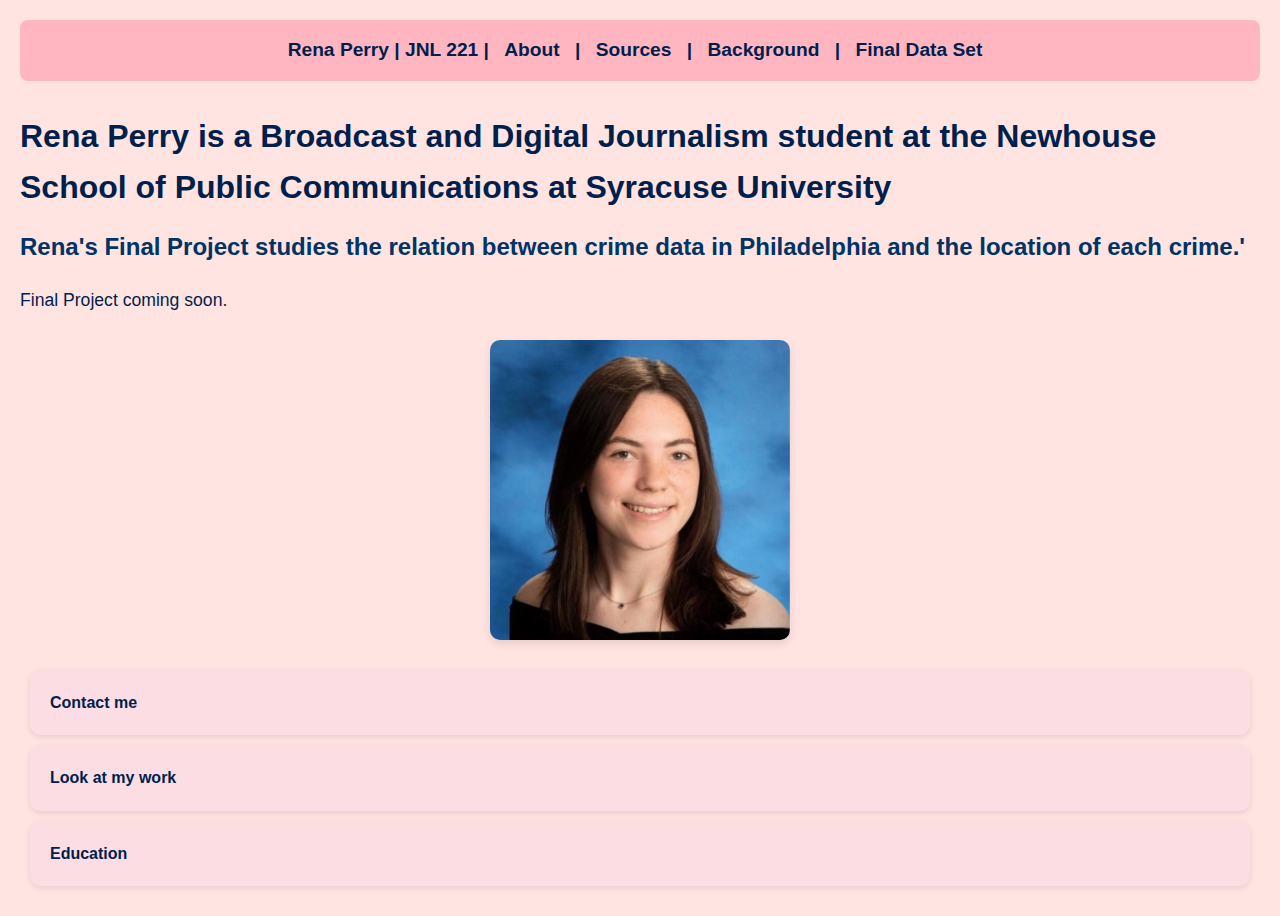
==== finalproject1/index.html @ ca8e7f2a "Add files via upload" ====
<!doctype html>
<html lang="en">
  <head>
    <meta charset="utf-8">

    <meta name="viewport" content="width=device-width, initial-scale=1">

    <link rel="stylesheet" href="main.css">

    <title>JNL 221 Final Project</title>

    <link href="https://cdn.jsdelivr.net/npm/bootstrap@5.2.2/dist/css/bootstrap.min.css" rel="stylesheet" integrity="sha384-Zenh87qX5JnK2Jl0vWa8Ck2rdkQ2Bzep5IDxbcnCeuOxjzrPF/et3URy9Bv1WTRi" crossorigin="anonymous">

  </head>
  <body>

    <!-- *********************************** -->
    <!-- Below is code for a header          -->
    <!-- *********************************** -->


    <div class="container">

      <div class="row">

        <header class="newheader">

          Rena Perry |  JNL 221 |  <a href="about/index.html">About</a>  | <a href="sources/index.html">Sources</a> | <a href="background/index.html">Background</a> |  <a href="final/index.html">Final Data Set</a> 

        </header>

      </div>

      <!-- *********************************** -->
      <!-- Below is code for headlines & text  -->
      <!-- *********************************** -->

      <div class="row">

        <div class="col">

          <h1>Rena Perry is a Broadcast and Digital Journalism student at the Newhouse School of Public Communications at Syracuse University</h1>

          <h2>Rena's Final Project studies the relation between crime data in Philadelphia and the location of each crime.'</h2>

<p> Final Project coming soon.</p>
      <!-- *********************************** -->
      <!-- Below is code for an image          -->
      <!-- *********************************** -->

          <img src="profilephoto.jpeg" alt="Picture of Rena Perry"/>

        
        </div>

      </div>

      <!-- *********************************** -->
      <!-- Below is how you create layout      -->
      <!-- *********************************** -->

      <div class="container text-center">
  
        <div class="row">

          <div class="col">Contact me</div>

          <div class="col">Look at my work</div>

          <div class="col">Education</div>

        </div>

      </div>


    <!-- *********************************** -->
    <!-- Below is required for bootstrap     -->
    <!-- *********************************** -->
    
    <script src="https://cdn.jsdelivr.net/npm/@popperjs/core@2.11.6/dist/umd/popper.min.js" integrity="sha384-oBqDVmMz9ATKxIep9tiCxS/Z9fNfEXiDAYTujMAeBAsjFuCZSmKbSSUnQlmh/jp3" crossorigin="anonymous"></script>

    <script src="https://cdn.jsdelivr.net/npm/bootstrap@5.2.2/dist/js/bootstrap.min.js" integrity="sha384-IDwe1+LCz02ROU9k972gdyvl+AESN10+x7tBKgc9I5HFtuNz0wWnPclzo6p9vxnk" crossorigin="anonymous"></script>

  </body>
</html>
---- finalproject1/main.css ----
/* Root colors and fonts */
:root {
    --color-bg: #ffe4e1;        /* light pink */
    --color-text: #001f4d;      /* dark blue */
    --color-accent: #ffb6c1;    /* lighter pink for accents */
    --font-main: 'Arial', sans-serif;
  }
  
  /* Reset basics */
  * {
    box-sizing: border-box;
    margin: 0;
    padding: 0;
  }
  
  body {
    background-color: var(--color-bg);
    color: var(--color-text);
    font-family: var(--font-main);
    line-height: 1.6;
    padding: 20px;
  }
  
  /* Header styles */
  .newheader {
    background-color: var(--color-accent);
    padding: 15px;
    text-align: center;
    font-size: 1.2rem;
    font-weight: bold;
    border-radius: 8px;
    margin-bottom: 30px;
  }
  
  .newheader a {
    color: var(--color-text);
    text-decoration: none;
    margin: 0 10px;
  }
  
  .newheader a:hover {
    text-decoration: underline;
  }
  
  /* Main headings */
  h1 {
    font-size: 2rem;
    margin-bottom: 15px;
  }
  
  h2 {
    font-size: 1.5rem;
    margin-bottom: 20px;
    color: #003366;
  }
  
  /* Paragraph */
  p {
    margin-bottom: 25px;
    font-size: 1.1rem;
  }
  
  /* Image styling */
  img {
    width: 40%;
    max-width: 300px;
    display: block;
    margin: 0 auto 30px auto;
    border-radius: 10px;
    box-shadow: 0 4px 10px rgba(0, 0, 0, 0.1);
  }
  
  /* Three-column footer area */
  .container.text-center .col {
    background-color: #fcdde4;
    padding: 20px;
    margin: 10px;
    border-radius: 10px;
    font-weight: bold;
    box-shadow: 0 2px 6px rgba(0,0,0,0.1);
  }
  
  /* Responsive tweaks */
  @media (max-width: 768px) {
    img {
      width: 80%;
    }
  
    .newheader {
      font-size: 1rem;
    }
  
    h1, h2 {
      text-align: center;
    }
  }
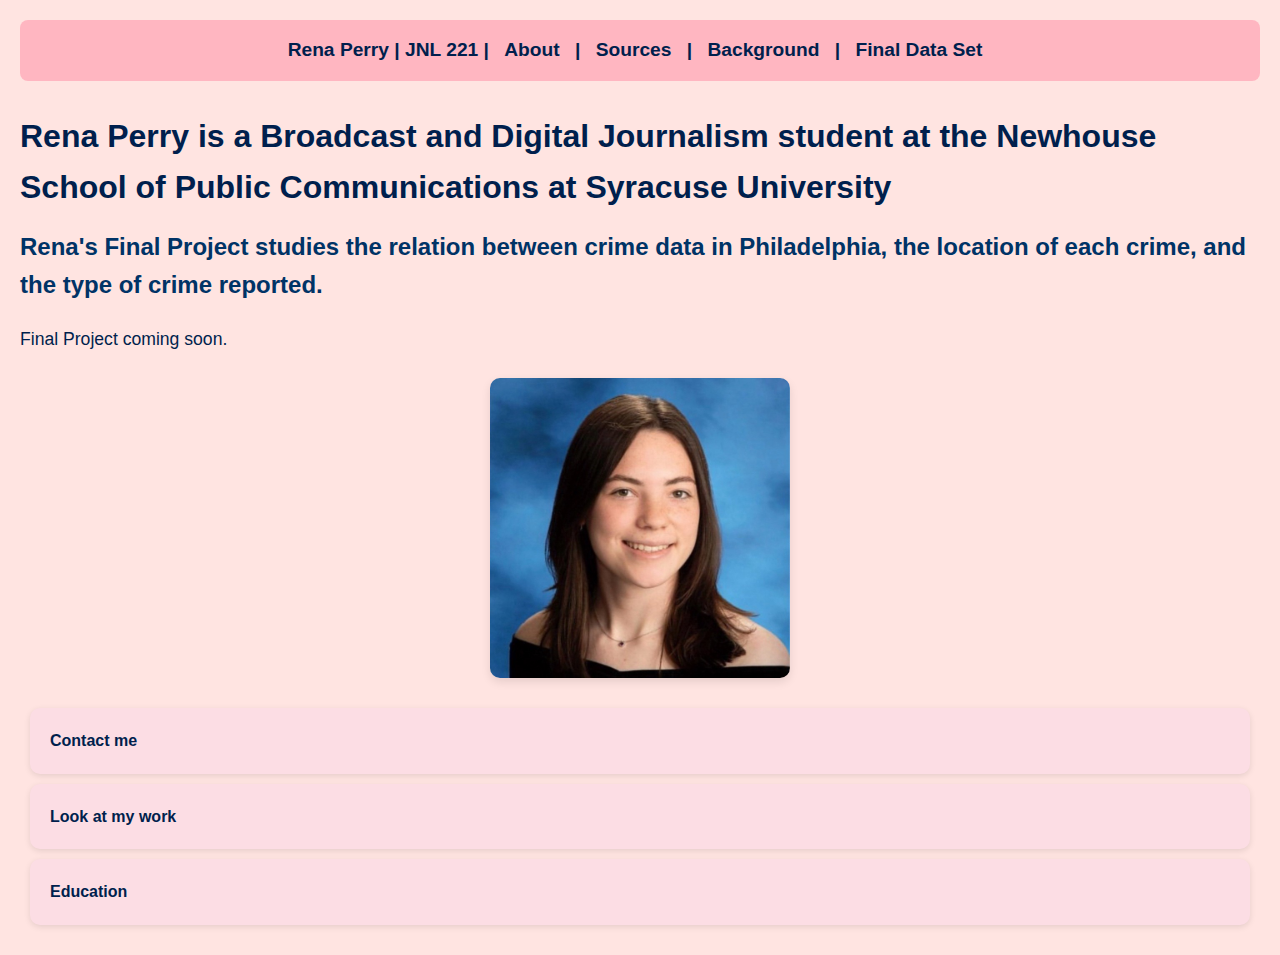
==== commit 8f08c01c: "Update index.html" ====
--- a/finalproject1/index.html
+++ b/finalproject1/index.html
@@ -41,7 +41,7 @@
 
           <h1>Rena Perry is a Broadcast and Digital Journalism student at the Newhouse School of Public Communications at Syracuse University</h1>
 
-          <h2>Rena's Final Project studies the relation between crime data in Philadelphia and the location of each crime.'</h2>
+          <h2>Rena's Final Project studies the relation between crime data in Philadelphia, the location of each crime, and the type of crime reported.</h2>
 
 <p> Final Project coming soon.</p>
       <!-- *********************************** -->
@@ -83,4 +83,4 @@
     <script src="https://cdn.jsdelivr.net/npm/bootstrap@5.2.2/dist/js/bootstrap.min.js" integrity="sha384-IDwe1+LCz02ROU9k972gdyvl+AESN10+x7tBKgc9I5HFtuNz0wWnPclzo6p9vxnk" crossorigin="anonymous"></script>
 
   </body>
-</html>+</html>
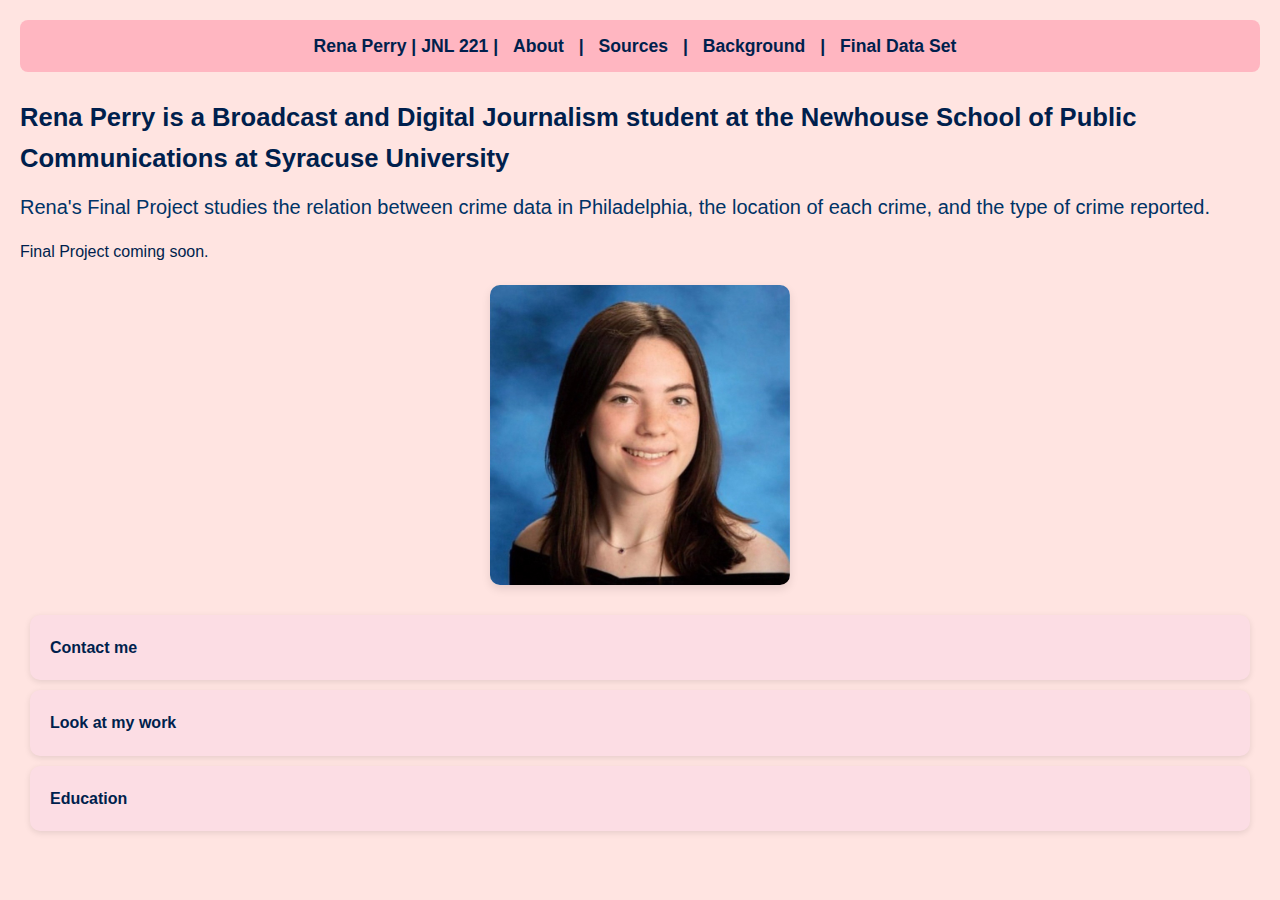
==== commit 6df8f282: "Update index.html" ====
--- a/finalproject1/index.html
+++ b/finalproject1/index.html
@@ -9,9 +9,11 @@
 
     <title>JNL 221 Final Project</title>
 
-    <link href="https://cdn.jsdelivr.net/npm/bootstrap@5.2.2/dist/css/bootstrap.min.css" rel="stylesheet" integrity="sha384-Zenh87qX5JnK2Jl0vWa8Ck2rdkQ2Bzep5IDxbcnCeuOxjzrPF/et3URy9Bv1WTRi" crossorigin="anonymous">
-
+  
+<link href="https://cdn.jsdelivr.net/npm/bootstrap@5.3.5/dist/css/bootstrap.min.css" rel="stylesheet" integrity="sha384-SgOJa3DmI69IUzQ2PVdRZhwQ+dy64/BUtbMJw1MZ8t5HZApcHrRKUc4W0kG879m7" crossorigin="anonymous">
+    
   </head>
+  <script src="https://cdn.jsdelivr.net/npm/bootstrap@5.3.5/dist/js/bootstrap.bundle.min.js" integrity="sha384-k6d4wzSIapyDyv1kpU366/PK5hCdSbCRGRCMv+eplOQJWyd1fbcAu9OCUj5zNLiq" crossorigin="anonymous"></script>
   <body>
 
     <!-- *********************************** -->
--- a/finalproject1/main.css
+++ b/finalproject1/main.css
@@ -1,96 +1,98 @@
 /* Root colors and fonts */
 :root {
-    --color-bg: #ffe4e1;        /* light pink */
-    --color-text: #001f4d;      /* dark blue */
-    --color-accent: #ffb6c1;    /* lighter pink for accents */
-    --font-main: 'Arial', sans-serif;
+  --color-bg: #ffe4e1;        /* light pink */
+  --color-text: #001f4d;      /* dark blue */
+  --color-accent: #ffb6c1;    /* lighter pink for accents */
+  --font-main: 'Arial', sans-serif;
+}
+
+/* Reset basics */
+* {
+  box-sizing: border-box;
+  margin: 0;
+  padding: 0;
+}
+
+body {
+  background-color: var(--color-bg);
+  color: var(--color-text);
+  font-family: var(--font-main);
+  line-height: 1.6;
+  padding: 20px;
+}
+
+/* Header styles */
+.newheader {
+  background-color: var(--color-accent);
+  padding: 12px;
+  text-align: center;
+  font-size: 1.1rem;
+  font-weight: 600;
+  border-radius: 8px;
+  margin-bottom: 25px;
+}
+
+.newheader a {
+  color: var(--color-text);
+  text-decoration: none;
+  margin: 0 10px;
+}
+
+.newheader a:hover {
+  text-decoration: underline;
+}
+
+/* Main headings */
+h1 {
+  font-size: 1.6rem;
+  margin-bottom: 12px;
+  font-weight: 600;
+}
+
+h2 {
+  font-size: 1.25rem;
+  margin-bottom: 16px;
+  color: #003366;
+  font-weight: 500;
+}
+
+/* Paragraph */
+p {
+  margin-bottom: 20px;
+  font-size: 1rem;
+}
+
+/* Image styling */
+img {
+  width: 40%;
+  max-width: 300px;
+  display: block;
+  margin: 0 auto 30px auto;
+  border-radius: 10px;
+  box-shadow: 0 4px 10px rgba(0, 0, 0, 0.1);
+}
+
+/* Three-column footer area */
+.container.text-center .col {
+  background-color: #fcdde4;
+  padding: 20px;
+  margin: 10px;
+  border-radius: 10px;
+  font-weight: bold;
+  box-shadow: 0 2px 6px rgba(0,0,0,0.1);
+}
+
+/* Responsive tweaks */
+@media (max-width: 768px) {
+  img {
+    width: 80%;
   }
-  
-  /* Reset basics */
-  * {
-    box-sizing: border-box;
-    margin: 0;
-    padding: 0;
+
+  .newheader {
+    font-size: 0.95rem;
   }
-  
-  body {
-    background-color: var(--color-bg);
-    color: var(--color-text);
-    font-family: var(--font-main);
-    line-height: 1.6;
-    padding: 20px;
+
+  h1, h2 {
+    text-align: center;
   }
-  
-  /* Header styles */
-  .newheader {
-    background-color: var(--color-accent);
-    padding: 15px;
-    text-align: center;
-    font-size: 1.2rem;
-    font-weight: bold;
-    border-radius: 8px;
-    margin-bottom: 30px;
-  }
-  
-  .newheader a {
-    color: var(--color-text);
-    text-decoration: none;
-    margin: 0 10px;
-  }
-  
-  .newheader a:hover {
-    text-decoration: underline;
-  }
-  
-  /* Main headings */
-  h1 {
-    font-size: 2rem;
-    margin-bottom: 15px;
-  }
-  
-  h2 {
-    font-size: 1.5rem;
-    margin-bottom: 20px;
-    color: #003366;
-  }
-  
-  /* Paragraph */
-  p {
-    margin-bottom: 25px;
-    font-size: 1.1rem;
-  }
-  
-  /* Image styling */
-  img {
-    width: 40%;
-    max-width: 300px;
-    display: block;
-    margin: 0 auto 30px auto;
-    border-radius: 10px;
-    box-shadow: 0 4px 10px rgba(0, 0, 0, 0.1);
-  }
-  
-  /* Three-column footer area */
-  .container.text-center .col {
-    background-color: #fcdde4;
-    padding: 20px;
-    margin: 10px;
-    border-radius: 10px;
-    font-weight: bold;
-    box-shadow: 0 2px 6px rgba(0,0,0,0.1);
-  }
-  
-  /* Responsive tweaks */
-  @media (max-width: 768px) {
-    img {
-      width: 80%;
-    }
-  
-    .newheader {
-      font-size: 1rem;
-    }
-  
-    h1, h2 {
-      text-align: center;
-    }
-  }+}
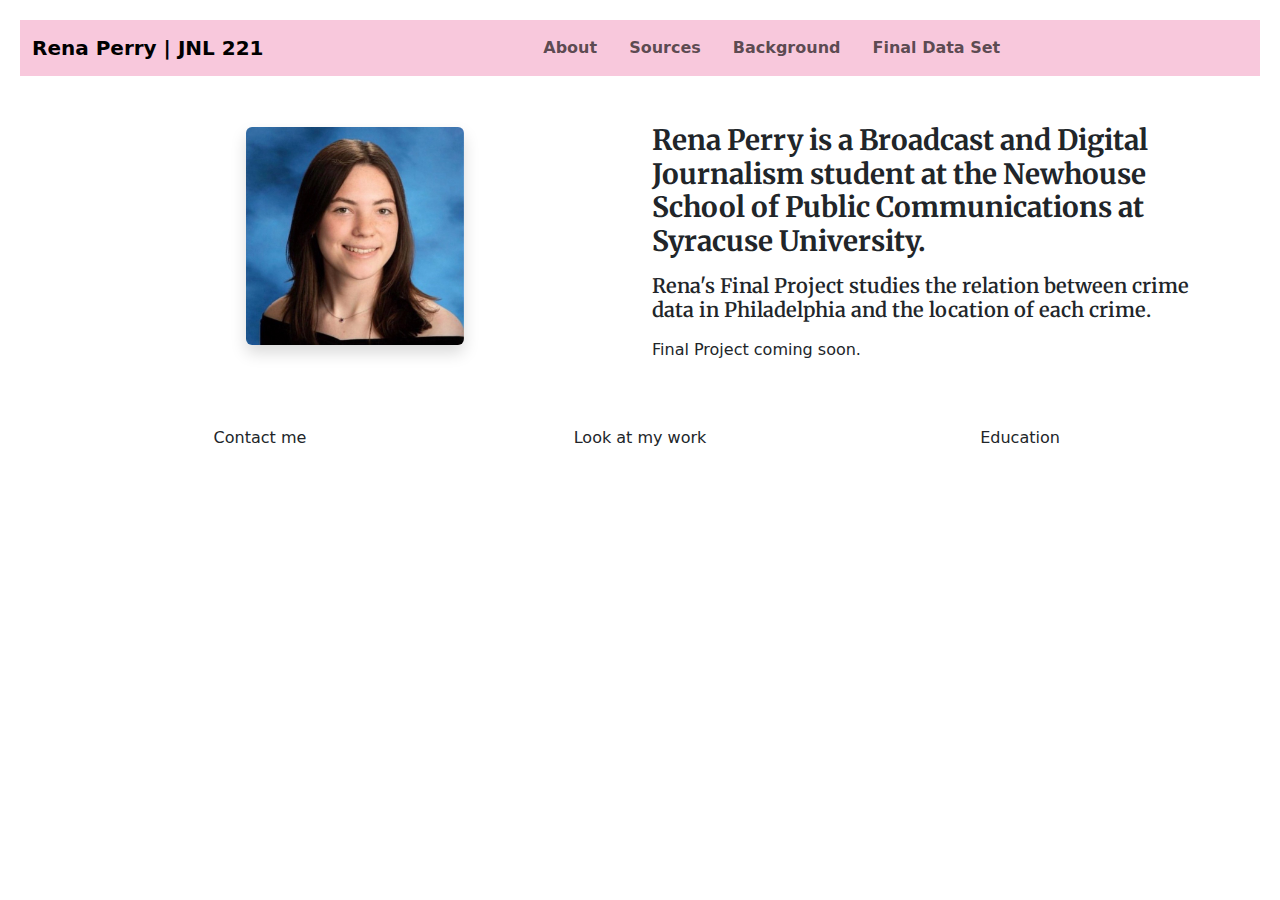
==== commit 9420ecf1: "Update index.html" ====
--- a/finalproject1/index.html
+++ b/finalproject1/index.html
@@ -2,87 +2,98 @@
 <html lang="en">
   <head>
     <meta charset="utf-8">
-
     <meta name="viewport" content="width=device-width, initial-scale=1">
 
+    <!-- Google Fonts: Merriweather -->
+    <link rel="preconnect" href="https://fonts.googleapis.com">
+    <link rel="preconnect" href="https://fonts.gstatic.com" crossorigin>
+    <link href="https://fonts.googleapis.com/css2?family=Merriweather:ital,opsz,wght@0,18..144,300..900;1,18..144,300..900&display=swap" rel="stylesheet">
+
+    <!-- Main CSS -->
     <link rel="stylesheet" href="main.css">
 
-    <title>JNL 221 Final Project</title>
+    <!-- Bootstrap CSS -->
+    <link href="https://cdn.jsdelivr.net/npm/bootstrap@5.2.2/dist/css/bootstrap.min.css" rel="stylesheet" integrity="sha384-Zenh87qX5JnK2Jl0vWa8Ck2rdkQ2Bzep5IDxbcnCeuOxjzrPF/et3URy9Bv1WTRi" crossorigin="anonymous">
+    <link href="https://cdn.jsdelivr.net/npm/bootstrap@5.3.3/dist/css/bootstrap.min.css" rel="stylesheet">
 
-  
-<link href="https://cdn.jsdelivr.net/npm/bootstrap@5.3.5/dist/css/bootstrap.min.css" rel="stylesheet" integrity="sha384-SgOJa3DmI69IUzQ2PVdRZhwQ+dy64/BUtbMJw1MZ8t5HZApcHrRKUc4W0kG879m7" crossorigin="anonymous">
-    
+    <title>Rena Perry | JNL 221</title>
+
+    <style>
+      .navbar-custom {
+        background-color: #f8c8dc; /* light pink */
+      }
+      .navbar-brand {
+        margin-right: 2rem;
+      }
+      .navbar-nav {
+        gap: 1rem;
+      }
+      .navbar .container-fluid {
+        justify-content: center;
+      }
+
+      .merriweather-text {
+        font-family: 'Merriweather', serif;
+      }
+    </style>
   </head>
-  <script src="https://cdn.jsdelivr.net/npm/bootstrap@5.3.5/dist/js/bootstrap.bundle.min.js" integrity="sha384-k6d4wzSIapyDyv1kpU366/PK5hCdSbCRGRCMv+eplOQJWyd1fbcAu9OCUj5zNLiq" crossorigin="anonymous"></script>
   <body>
 
-    <!-- *********************************** -->
-    <!-- Below is code for a header          -->
-    <!-- *********************************** -->
+    <nav class="navbar navbar-expand-lg navbar-light navbar-custom">
+      <div class="container-fluid">
+        <span class="navbar-brand fw-bold">Rena Perry | JNL 221</span>
+        <button class="navbar-toggler" type="button" data-bs-toggle="collapse" data-bs-target="#navbarNav">
+          <span class="navbar-toggler-icon"></span>
+        </button>
+        <div class="collapse navbar-collapse justify-content-center" id="navbarNav">
+          <ul class="navbar-nav">
+            <li class="nav-item">
+              <a class="nav-link fw-semibold" href="about/index.html">About</a>
+            </li>
+            <li class="nav-item">
+              <a class="nav-link fw-semibold" href="sources/index.html">Sources</a>
+            </li>
+            <li class="nav-item">
+              <a class="nav-link fw-semibold" href="background/index.html">Background</a>
+            </li>
+            <li class="nav-item">
+              <a class="nav-link fw-semibold" href="final/index.html">Final Data Set</a>
+            </li>
+          </ul>
+        </div>
+      </div>
+    </nav>
+    
+    <div class="container my-5">
+      <div class="row align-items-center">
+        <div class="col-md-6">
+          <img src="profilephoto.jpeg" alt="Picture of Rena Perry" class="img-fluid rounded shadow">
+        </div>
+        <div class="col-md-6">
+          <h1 class="merriweather-text fw-bold fs-3">
+            Rena Perry is a Broadcast and Digital Journalism student at the Newhouse School of Public Communications at Syracuse University.
+          </h1>
+          <h2 class="merriweather-text fw-semibold fs-5 mt-3">
+            Rena's Final Project studies the relation between crime data in Philadelphia and the location of each crime.
+          </h2>
+          <p class="mt-3">Final Project coming soon.</p>
+        </div>
+      </div>
+    </div>
+    
+    
+    <div class="container text-center my-5">
+      <div class="row">
+        <div class="col-sm-12 col-md-4">Contact me</div>
+        <div class="col-sm-12 col-md-4">Look at my work</div>
+        <div class="col-sm-12 col-md-4">Education</div>
+      </div>
+    </div>
+    
 
+     
 
-    <div class="container">
-
-      <div class="row">
-
-        <header class="newheader">
-
-          Rena Perry |  JNL 221 |  <a href="about/index.html">About</a>  | <a href="sources/index.html">Sources</a> | <a href="background/index.html">Background</a> |  <a href="final/index.html">Final Data Set</a> 
-
-        </header>
-
-      </div>
-
-      <!-- *********************************** -->
-      <!-- Below is code for headlines & text  -->
-      <!-- *********************************** -->
-
-      <div class="row">
-
-        <div class="col">
-
-          <h1>Rena Perry is a Broadcast and Digital Journalism student at the Newhouse School of Public Communications at Syracuse University</h1>
-
-          <h2>Rena's Final Project studies the relation between crime data in Philadelphia, the location of each crime, and the type of crime reported.</h2>
-
-<p> Final Project coming soon.</p>
-      <!-- *********************************** -->
-      <!-- Below is code for an image          -->
-      <!-- *********************************** -->
-
-          <img src="profilephoto.jpeg" alt="Picture of Rena Perry"/>
-
-        
-        </div>
-
-      </div>
-
-      <!-- *********************************** -->
-      <!-- Below is how you create layout      -->
-      <!-- *********************************** -->
-
-      <div class="container text-center">
-  
-        <div class="row">
-
-          <div class="col">Contact me</div>
-
-          <div class="col">Look at my work</div>
-
-          <div class="col">Education</div>
-
-        </div>
-
-      </div>
-
-
-    <!-- *********************************** -->
-    <!-- Below is required for bootstrap     -->
-    <!-- *********************************** -->
-    
+    <!-- Bootstrap JS -->
+    <script src="https://cdn.jsdelivr.net/npm/bootstrap@5.3.3/dist/js/bootstrap.bundle.min.js"></script>
     <script src="https://cdn.jsdelivr.net/npm/@popperjs/core@2.11.6/dist/umd/popper.min.js" integrity="sha384-oBqDVmMz9ATKxIep9tiCxS/Z9fNfEXiDAYTujMAeBAsjFuCZSmKbSSUnQlmh/jp3" crossorigin="anonymous"></script>
-
-    <script src="https://cdn.jsdelivr.net/npm/bootstrap@5.2.2/dist/js/bootstrap.min.js" integrity="sha384-IDwe1+LCz02ROU9k972gdyvl+AESN10+x7tBKgc9I5HFtuNz0wWnPclzo6p9vxnk" crossorigin="anonymous"></script>
-
-  </body>
-</html>
+    <script src="https://cdn.jsdelivr.net/npm/bootstrap@5.2.2/dist/js/bootstrap.min.js" integrity="sha384-IDwe1+LCz02ROU9k972gdyvl+AESN10+x7tBKgc9I5HFtuNz0wWnPclzo
